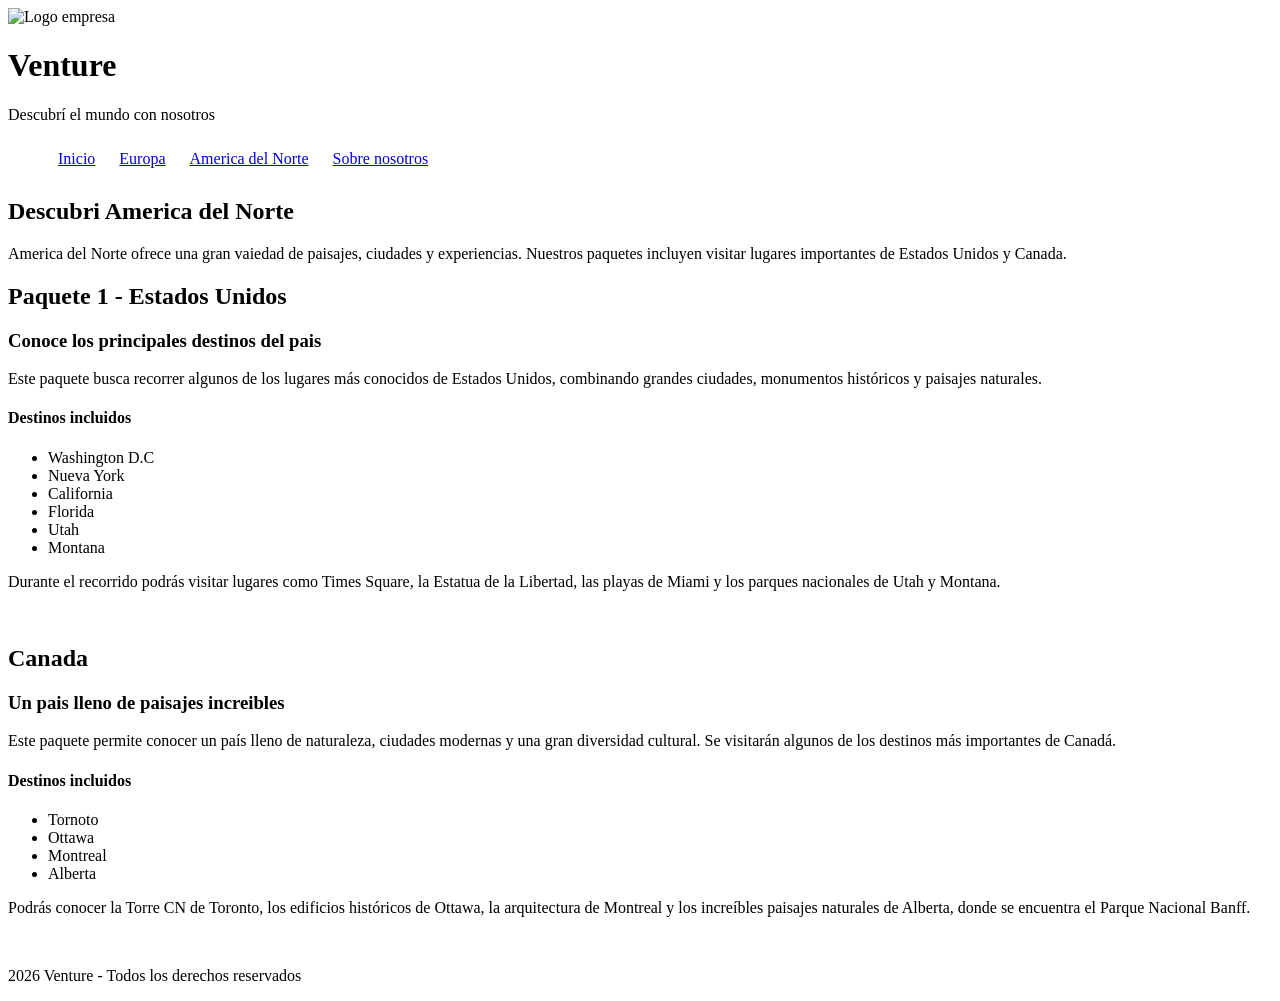
==== america.html @ e34c52a1 "ultima seccion nsotros y footer" ====
<!DOCTYPE html>
<html lang="en">
<head>
    <meta charset="UTF-8">
    <meta name="viewport" content="width=device-width, initial-scale=1.0">
    <title>Venture - América del Norte</title>
    <link rel="stylesheet" href="style.css">
</head>
<body>
    <header>
        <img class="logo" src="" alt="Logo empresa">
        <h1>Venture</h1>
        <p>Descubrí el mundo con nosotros</p>
    </header>
    
    <nav>
        <ul>
            <li class="opcion"><a class="menu" href="index.html">Inicio</a></li>
            <li class="opcion"><a class="menu" href="europa.html">Europa</a></li>
            <li class="opcion"><a class="menu" href="america.html">America del Norte</a></li>
            <li class="opcion"><a class="menu" href="nosotros.html">Sobre nosotros</a></li>
        </ul>
    </nav>
    <main>
        <section id="america">
            <h2>Descubri America del Norte</h2>
            <p>America del Norte ofrece una gran vaiedad de paisajes, ciudades y experiencias. Nuestros paquetes incluyen visitar lugares importantes de Estados Unidos y Canada.</p>
        </section>
        <section id="estados-unidos">
            <h2>Paquete 1 - Estados Unidos</h2>
            <h3>Conoce los principales destinos del pais</h3>
            <p> Este paquete busca recorrer algunos de los lugares más conocidos de Estados Unidos, combinando grandes ciudades, monumentos históricos y paisajes naturales.</p>
            <h4>Destinos incluidos</h4>
            <ul>
                <li>Washington D.C</li>
                <li>Nueva York</li>
                <li>California</li>
                <li>Florida</li>
                <li>Utah</li>
                <li>Montana</li>
            </ul>
            <p>Durante el recorrido podrás visitar lugares como Times Square, la Estatua de la Libertad, las playas de Miami y los parques nacionales de Utah y Montana.</p>
            <img>
        </section>
        <section id="canada">
            <h2>Canada</h2>
            <h3>Un pais lleno de paisajes increibles</h3>
            <p>Este paquete permite conocer un país lleno de naturaleza, ciudades modernas y una gran diversidad cultural. Se visitarán algunos de los destinos más importantes de Canadá.</p>
            <h4>Destinos incluidos</h4>
            <ul>
                <li>Tornoto</li>
                <li>Ottawa</li>
                <li>Montreal</li>
                <li>Alberta</li>
            </ul>
            <p>Podrás conocer la Torre CN de Toronto, los edificios históricos de Ottawa, la arquitectura de Montreal y los increíbles paisajes naturales de Alberta, donde se encuentra el Parque Nacional Banff.</p>
            <img>
        </section>
    </main>
    <footer>
        <p>2026 Venture - Todos los derechos reservados</p>
    </footer>
</body>
</html>
---- style.css ----
.opcion {
    display: inline-block;
    margin: 10px;
}
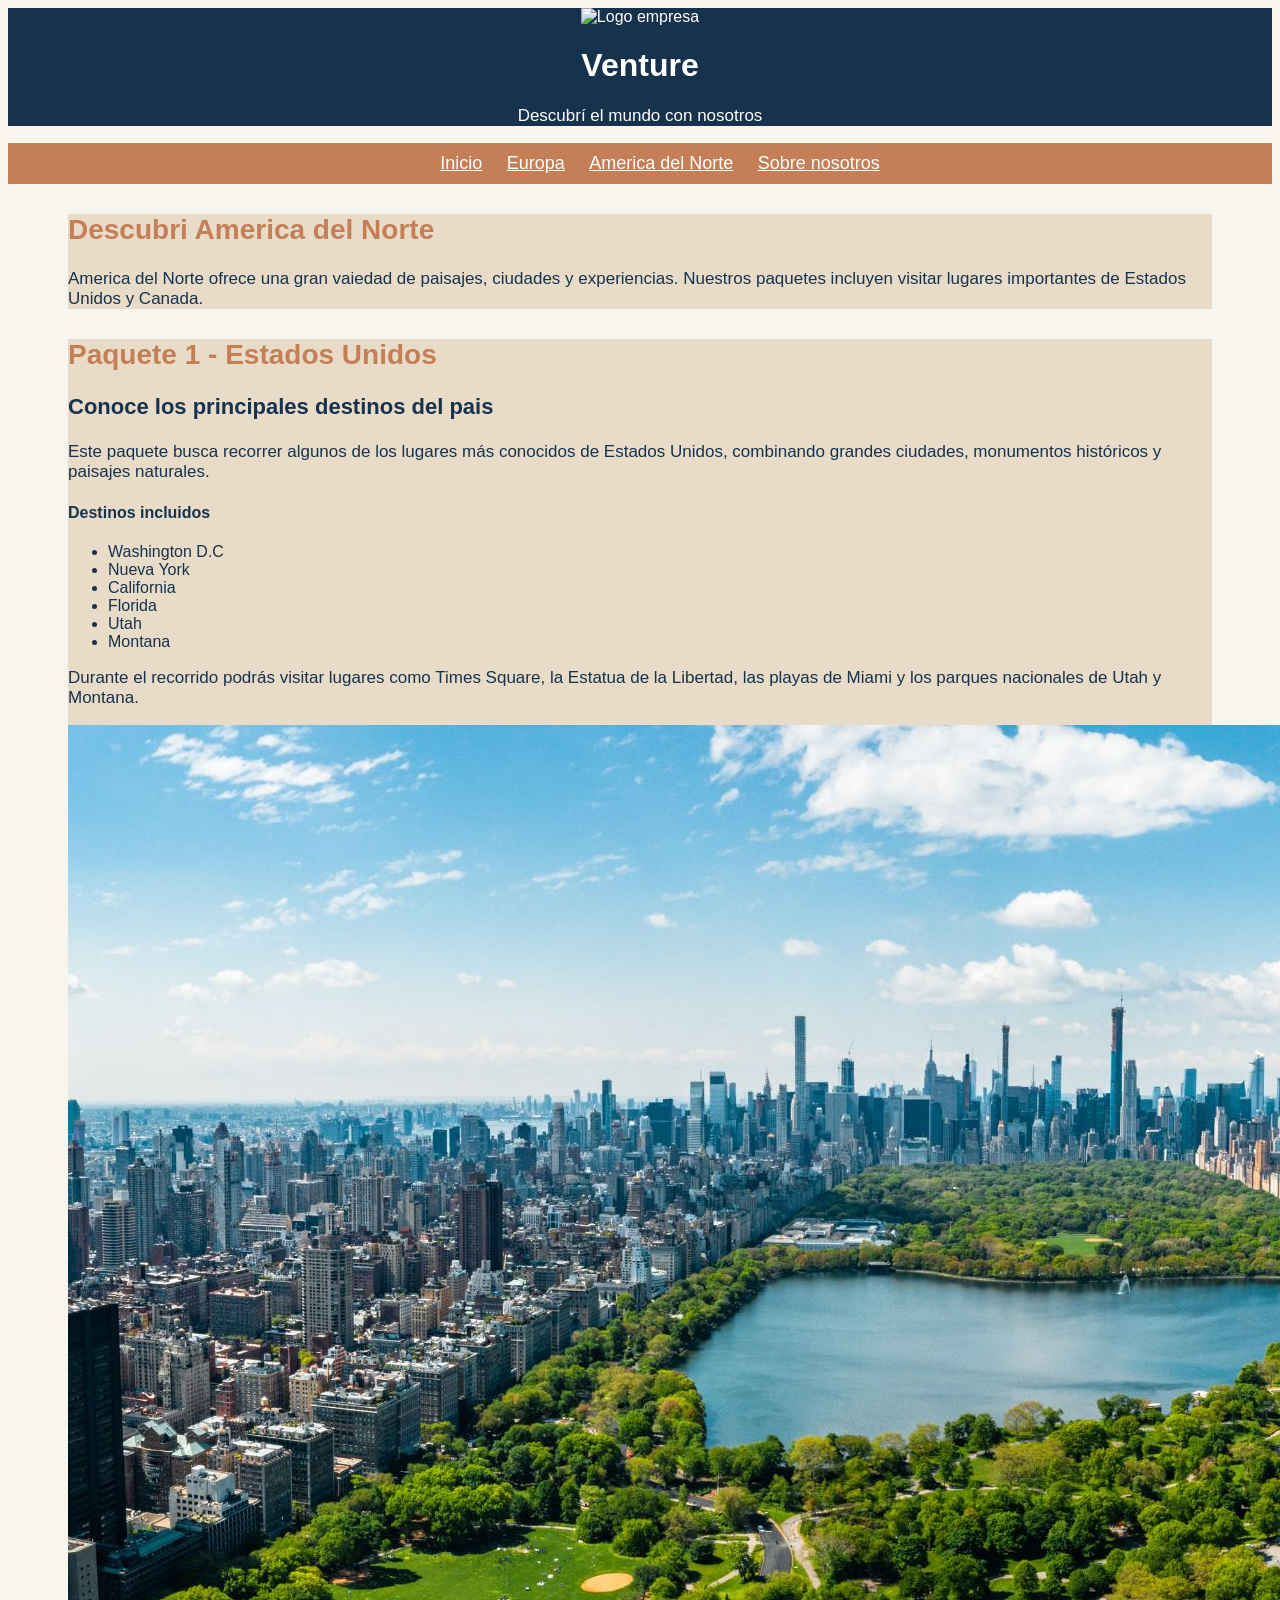
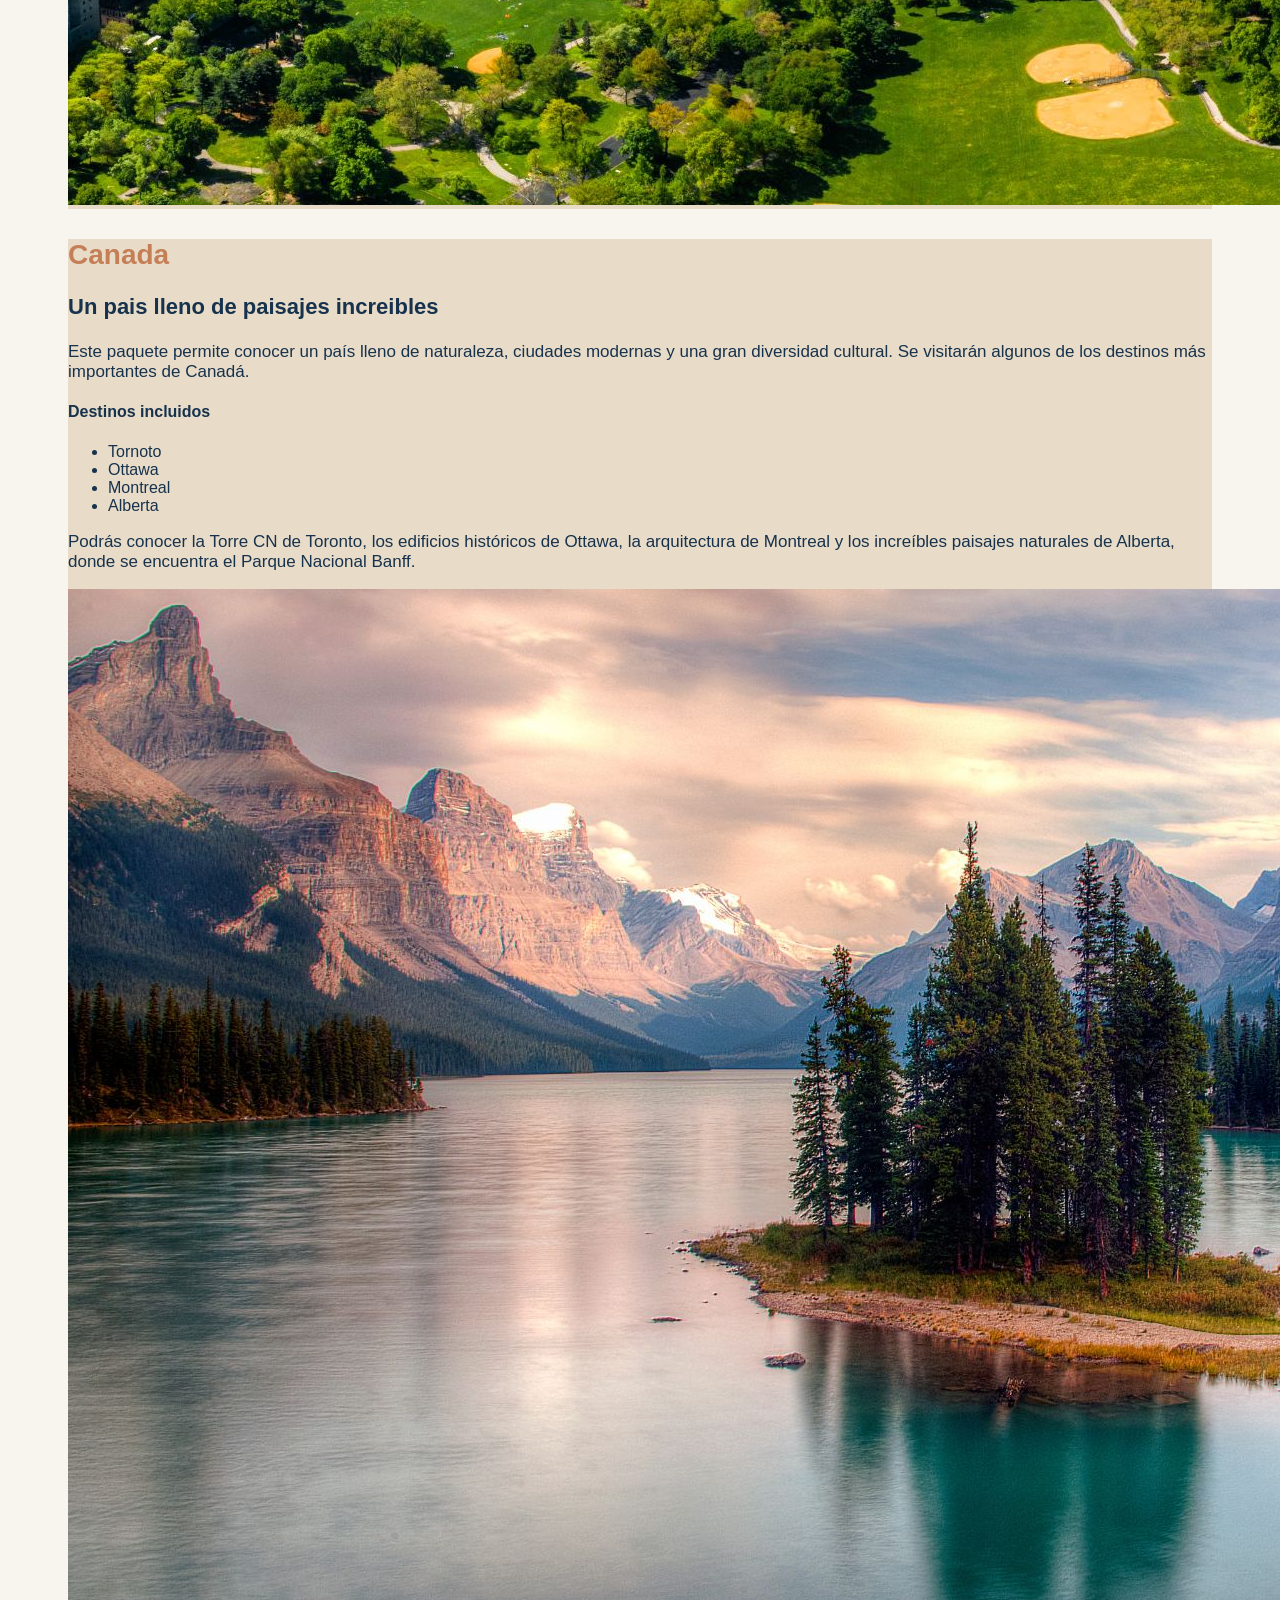
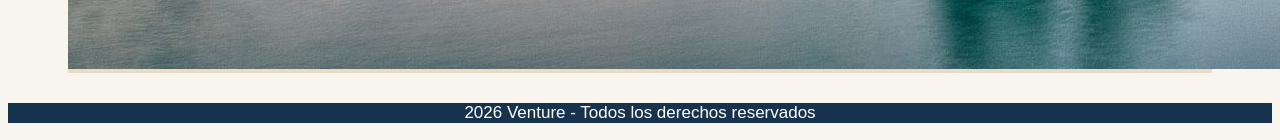
==== commit 50b79a80: "imagenes europay america agregadas" ====
--- a/america.html
+++ b/america.html
@@ -40,7 +40,7 @@
                 <li>Montana</li>
             </ul>
             <p>Durante el recorrido podrás visitar lugares como Times Square, la Estatua de la Libertad, las playas de Miami y los parques nacionales de Utah y Montana.</p>
-            <img>
+            <img src="imagenes/nueva-york.jpg" alt="New York City">
         </section>
         <section id="canada">
             <h2>Canada</h2>
@@ -54,7 +54,7 @@
                 <li>Alberta</li>
             </ul>
             <p>Podrás conocer la Torre CN de Toronto, los edificios históricos de Ottawa, la arquitectura de Montreal y los increíbles paisajes naturales de Alberta, donde se encuentra el Parque Nacional Banff.</p>
-            <img>
+            <img src="imagenes/alberta.jpg" alt="Canada,alberta">
         </section>
     </main>
     <footer>
--- a/style.css
+++ b/style.css
@@ -1,4 +1,48 @@
 .opcion {
     display: inline-block;
     margin: 10px;
+}
+body {
+    background-color: #f8f5ef;
+    color: #17324D;
+    font-family: Arial;
+}
+header{
+    background-color: #17324D;
+    color:white;
+    text-align: center;
+}
+nav {
+    background-color: #C47F57;
+    text-align: center;
+}
+.menu{
+    color: white;
+    font-size: 18px;
+}
+main{
+    margin: 30px;
+}
+section {
+    background-color: #E8DCC8;
+    margin: 30px;
+}
+h2 {
+    color: #C47F57;
+    font-size: 28px;
+}
+h3 {
+    color: #17324D;
+    font-size: 22px;
+}
+p{
+    font-size: 17px;
+}
+footer {
+    background-color: #17324D;
+    color:white;
+    text-align: center;
+}
+footer p {
+    text-align: center;
 }
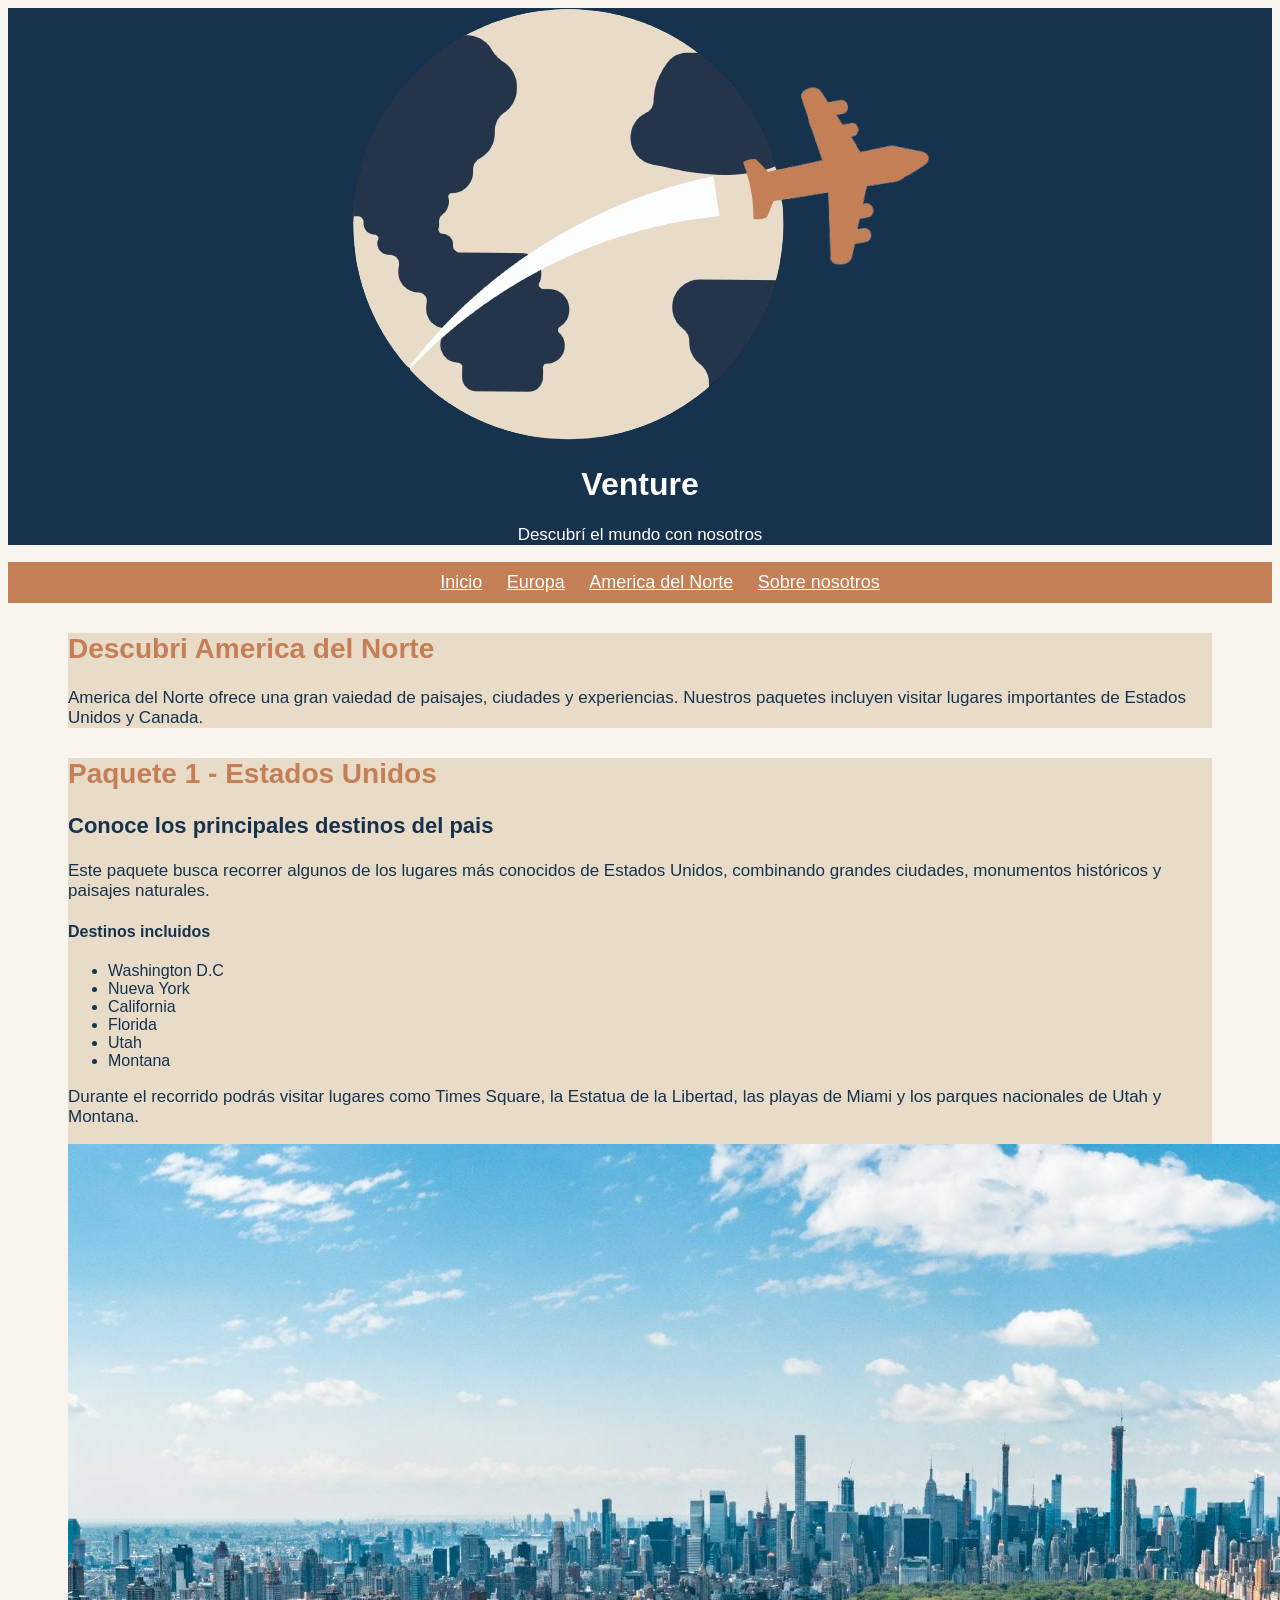
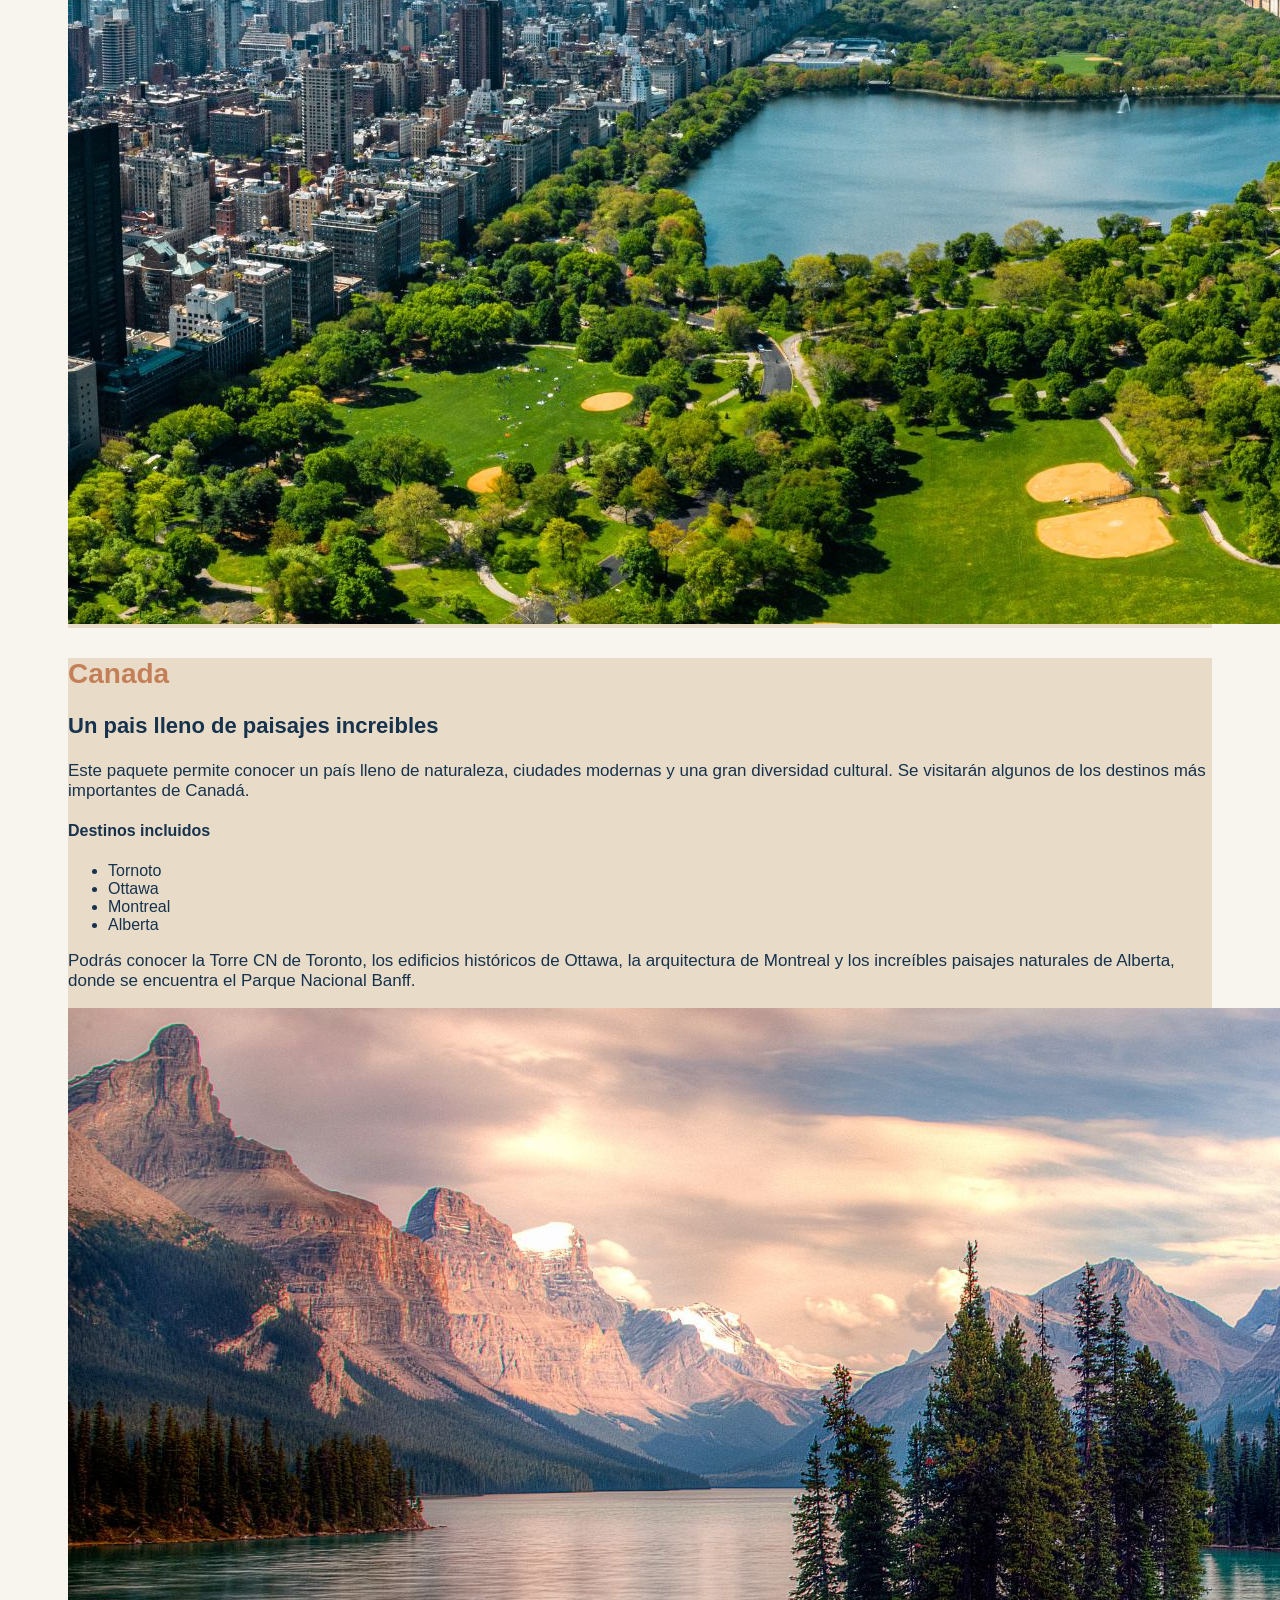
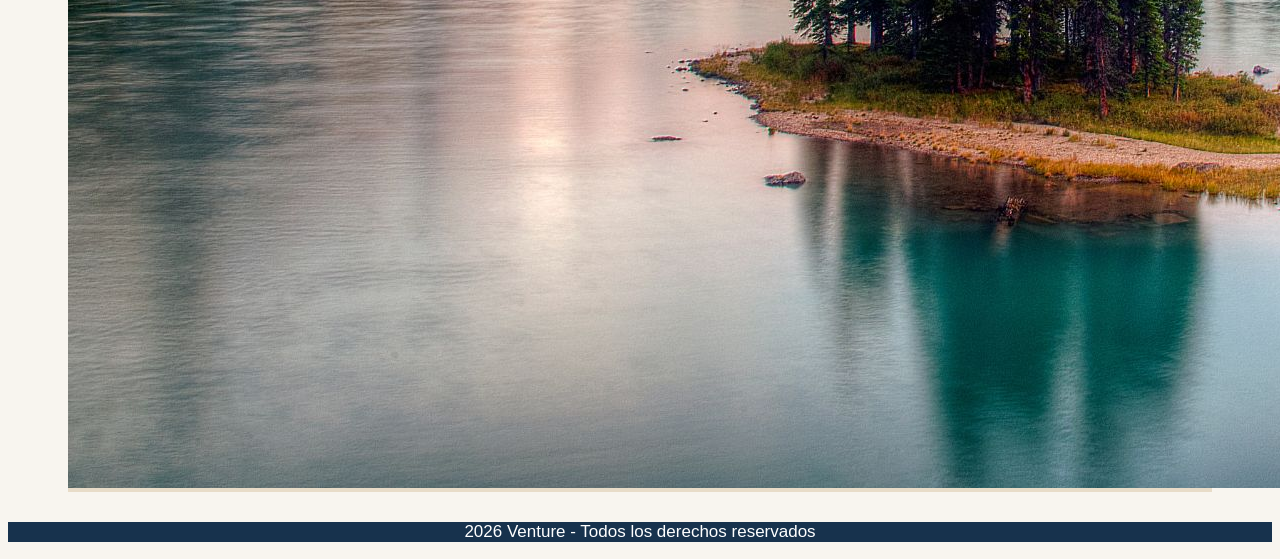
==== commit 3eb9a0d2: "se agrego el logo" ====
--- a/america.html
+++ b/america.html
@@ -8,7 +8,7 @@
 </head>
 <body>
     <header>
-        <img class="logo" src="" alt="Logo empresa">
+        <img class="logo" src="imagenes/logo.png" alt="Logo empresa">
         <h1>Venture</h1>
         <p>Descubrí el mundo con nosotros</p>
     </header>
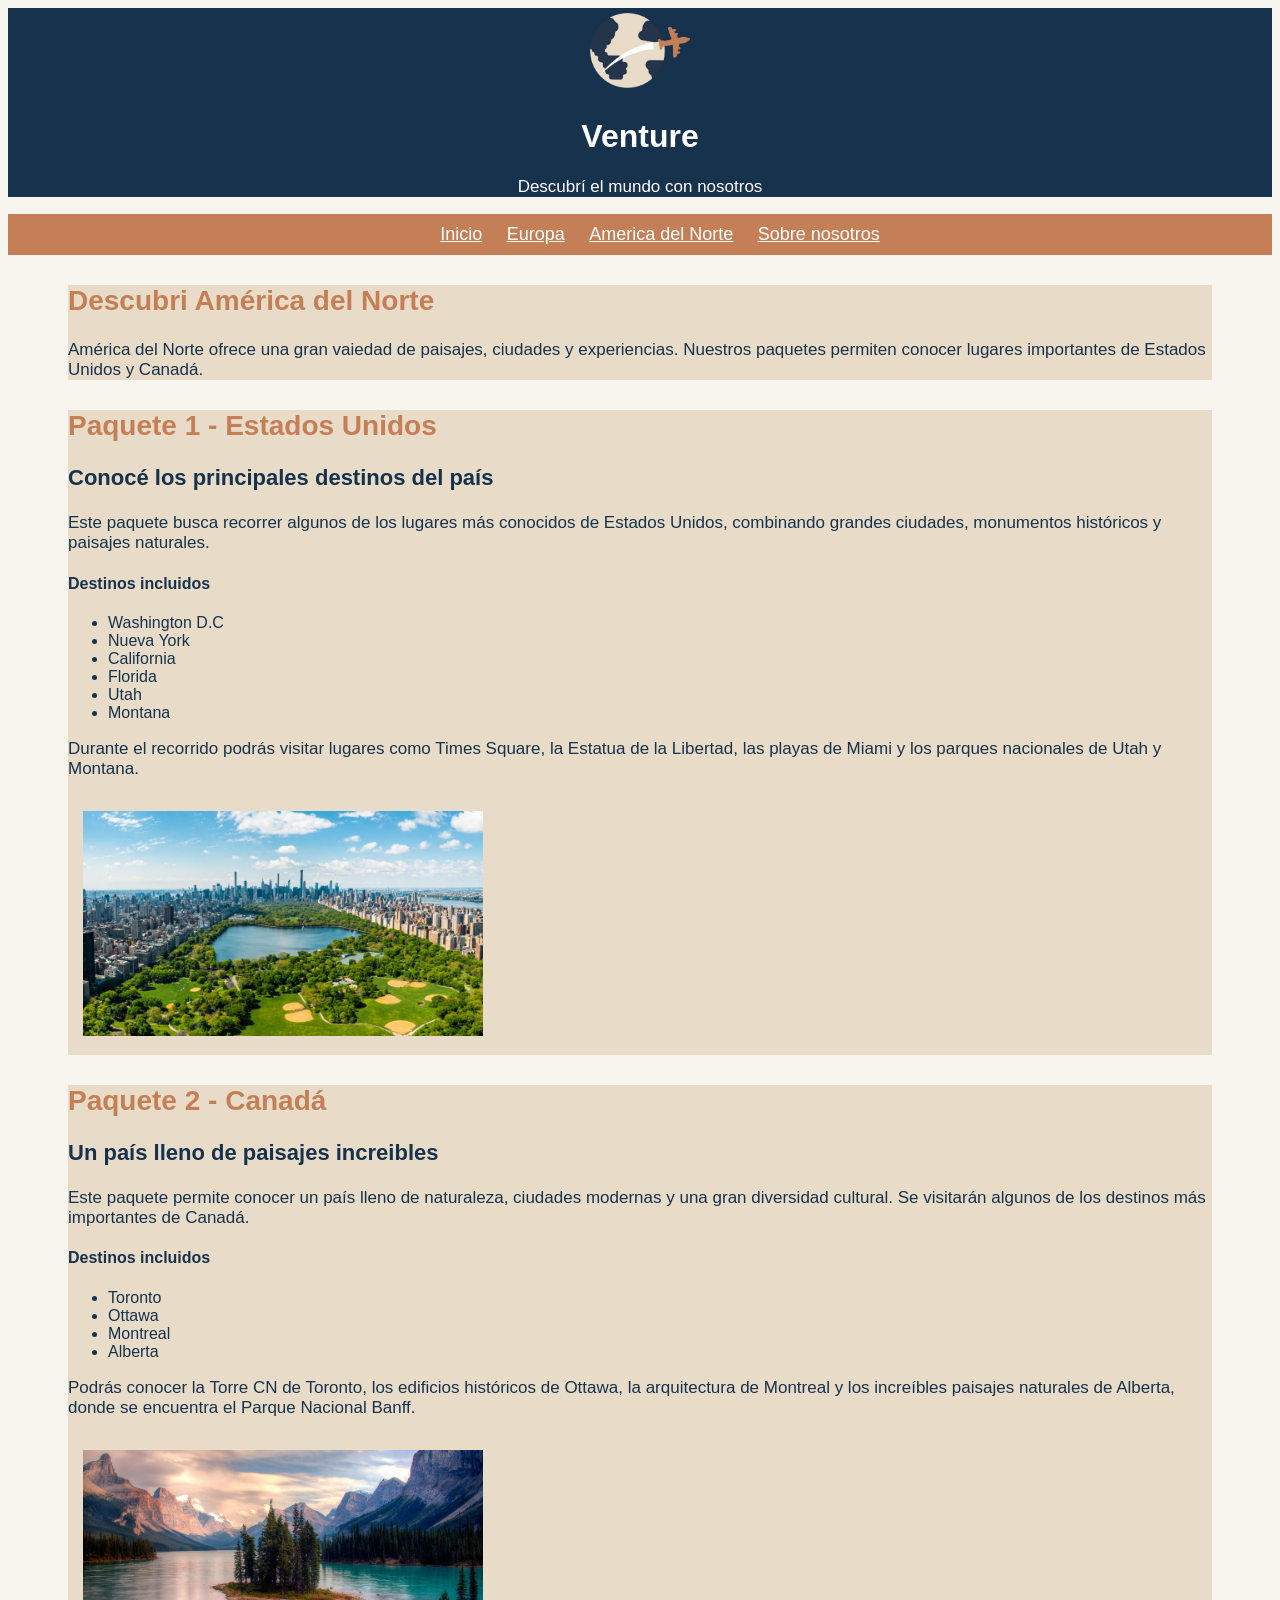
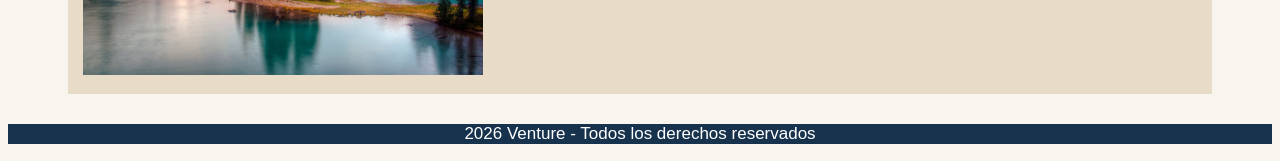
==== commit 78321b5b: "errores de ortografia corregidos en todos los html" ====
--- a/america.html
+++ b/america.html
@@ -23,12 +23,12 @@
     </nav>
     <main>
         <section id="america">
-            <h2>Descubri America del Norte</h2>
-            <p>America del Norte ofrece una gran vaiedad de paisajes, ciudades y experiencias. Nuestros paquetes incluyen visitar lugares importantes de Estados Unidos y Canada.</p>
+            <h2>Descubri América del Norte</h2>
+            <p>América del Norte ofrece una gran vaiedad de paisajes, ciudades y experiencias. Nuestros paquetes permiten conocer lugares importantes de Estados Unidos y Canadá.</p>
         </section>
         <section id="estados-unidos">
             <h2>Paquete 1 - Estados Unidos</h2>
-            <h3>Conoce los principales destinos del pais</h3>
+            <h3>Conocé los principales destinos del país</h3>
             <p> Este paquete busca recorrer algunos de los lugares más conocidos de Estados Unidos, combinando grandes ciudades, monumentos históricos y paisajes naturales.</p>
             <h4>Destinos incluidos</h4>
             <ul>
@@ -43,12 +43,12 @@
             <img src="imagenes/nueva-york.jpg" alt="New York City">
         </section>
         <section id="canada">
-            <h2>Canada</h2>
-            <h3>Un pais lleno de paisajes increibles</h3>
+            <h2>Paquete 2 - Canadá</h2>
+            <h3>Un país lleno de paisajes increibles</h3>
             <p>Este paquete permite conocer un país lleno de naturaleza, ciudades modernas y una gran diversidad cultural. Se visitarán algunos de los destinos más importantes de Canadá.</p>
             <h4>Destinos incluidos</h4>
             <ul>
-                <li>Tornoto</li>
+                <li>Toronto</li>
                 <li>Ottawa</li>
                 <li>Montreal</li>
                 <li>Alberta</li>
--- a/style.css
+++ b/style.css
@@ -45,4 +45,12 @@
 }
 footer p {
     text-align: center;
+}
+.logo {
+    width: 100px;
+    margin: 5px;
+}
+img {
+    width: 400px;
+    margin: 15px;
 }
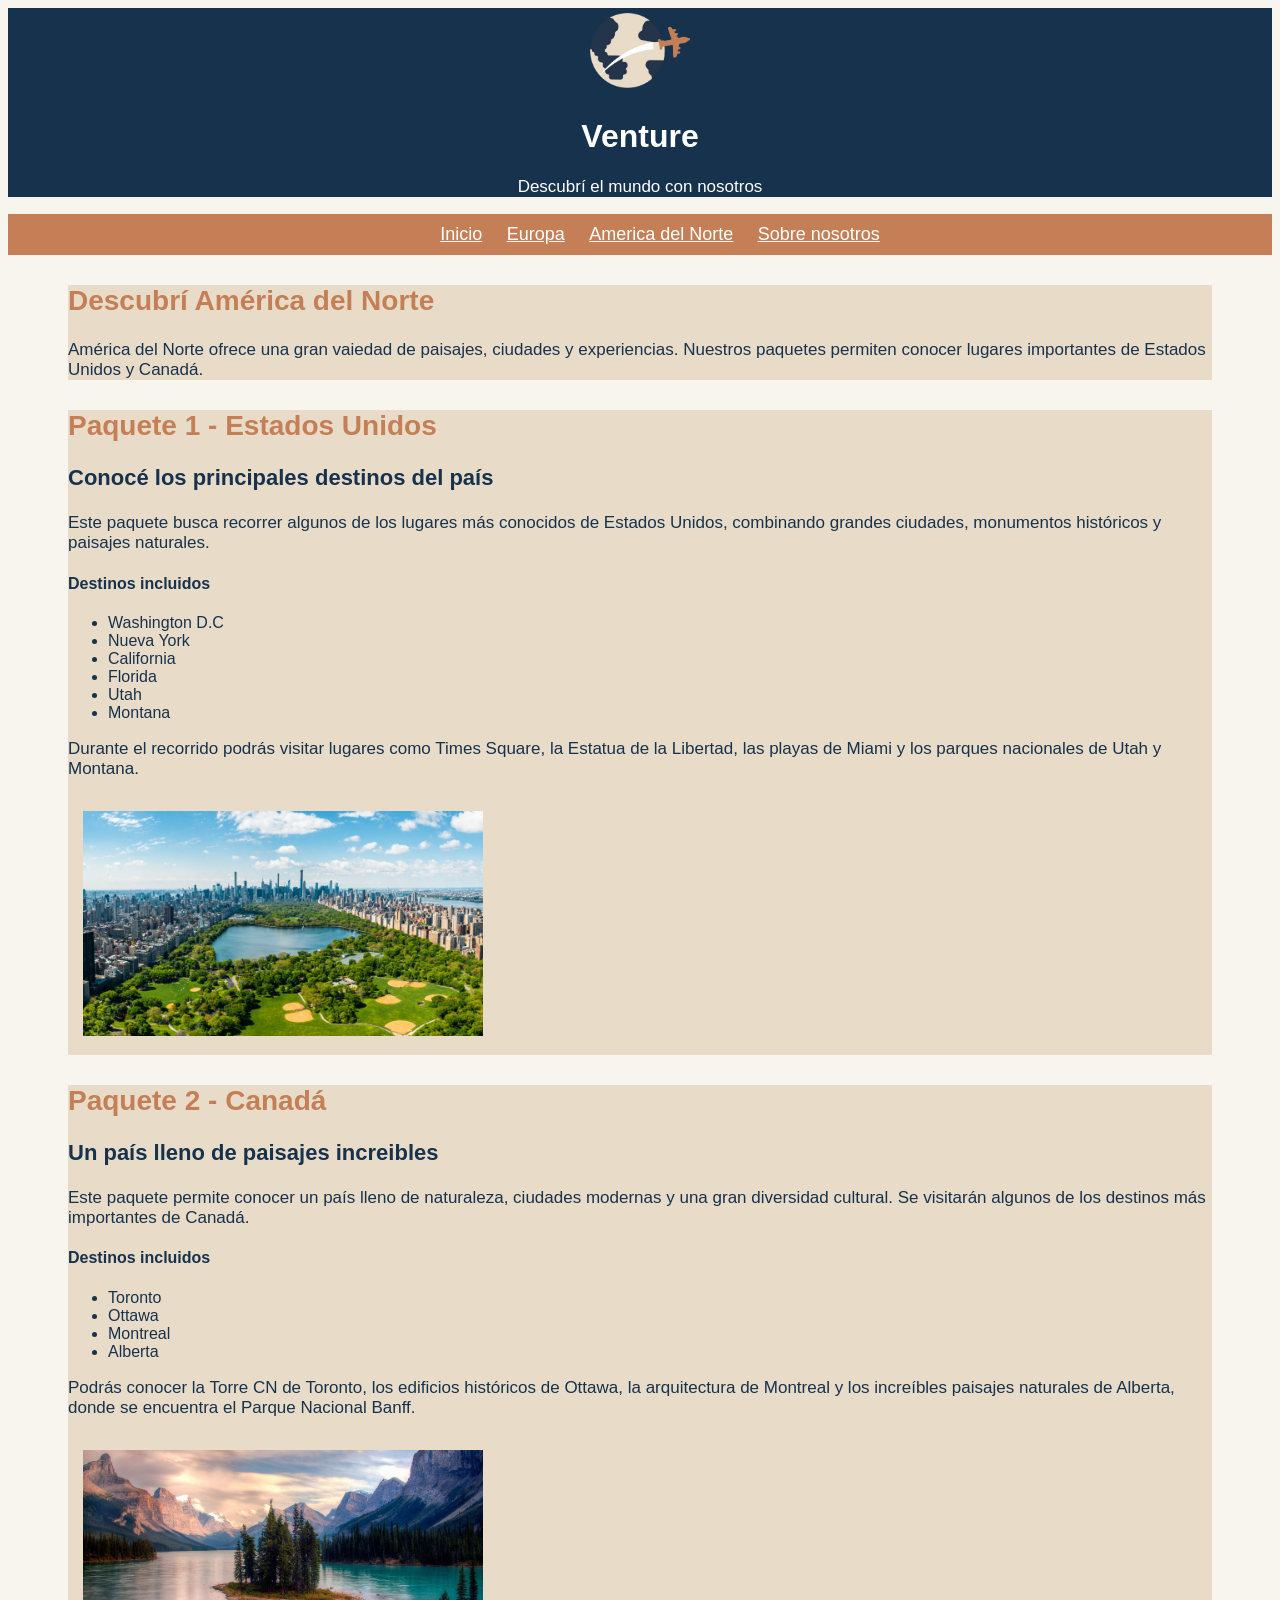
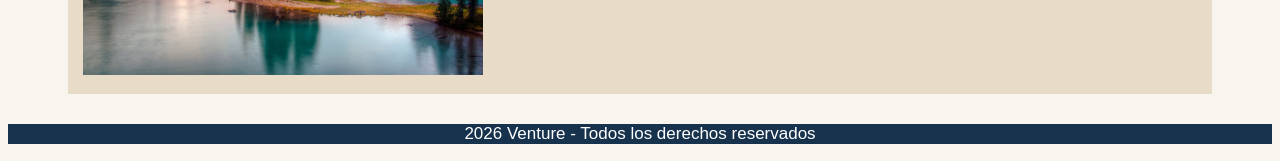
==== commit fb26cb2e: "error ort descubri" ====
--- a/america.html
+++ b/america.html
@@ -23,7 +23,7 @@
     </nav>
     <main>
         <section id="america">
-            <h2>Descubri América del Norte</h2>
+            <h2>Descubrí América del Norte</h2>
             <p>América del Norte ofrece una gran vaiedad de paisajes, ciudades y experiencias. Nuestros paquetes permiten conocer lugares importantes de Estados Unidos y Canadá.</p>
         </section>
         <section id="estados-unidos">
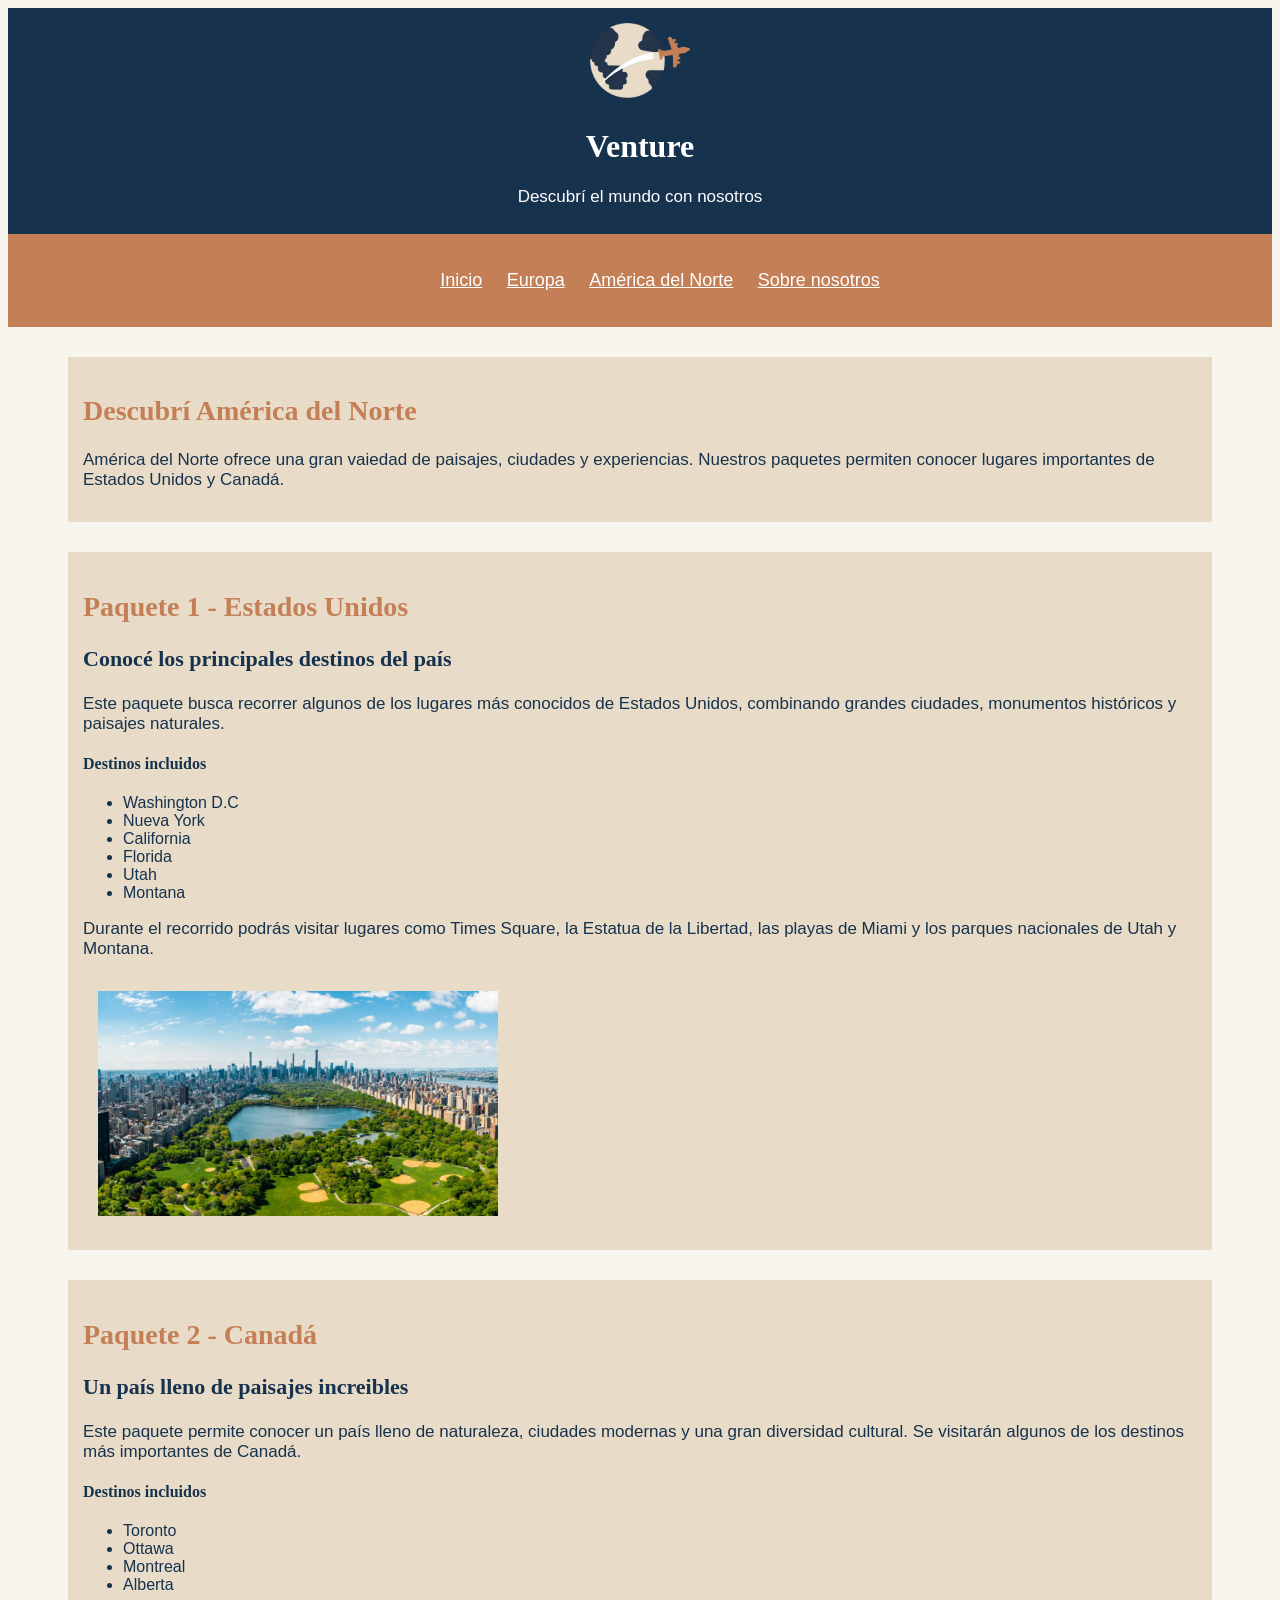
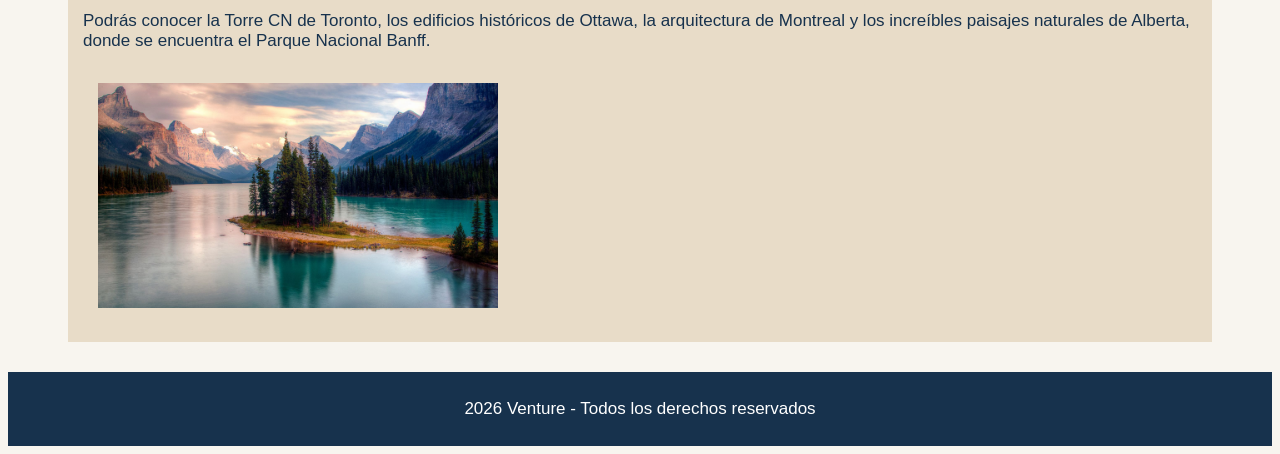
==== commit 42b62873: "se agrego padding" ====
--- a/america.html
+++ b/america.html
@@ -17,7 +17,7 @@
         <ul>
             <li class="opcion"><a class="menu" href="index.html">Inicio</a></li>
             <li class="opcion"><a class="menu" href="europa.html">Europa</a></li>
-            <li class="opcion"><a class="menu" href="america.html">America del Norte</a></li>
+            <li class="opcion"><a class="menu" href="america.html">América del Norte</a></li>
             <li class="opcion"><a class="menu" href="nosotros.html">Sobre nosotros</a></li>
         </ul>
     </nav>
--- a/style.css
+++ b/style.css
@@ -5,16 +5,18 @@
 body {
     background-color: #f8f5ef;
     color: #17324D;
-    font-family: Arial;
+    font-family: 'Segoe UI', Tahoma, Geneva, Verdana, sans-serif;
 }
 header{
     background-color: #17324D;
     color:white;
     text-align: center;
+    padding: 10px;
 }
 nav {
     background-color: #C47F57;
     text-align: center;
+    padding: 10px;
 }
 .menu{
     color: white;
@@ -26,6 +28,7 @@
 section {
     background-color: #E8DCC8;
     margin: 30px;
+    padding: 15px;
 }
 h2 {
     color: #C47F57;
@@ -42,6 +45,7 @@
     background-color: #17324D;
     color:white;
     text-align: center;
+    padding: 10px;
 }
 footer p {
     text-align: center;
@@ -53,4 +57,7 @@
 img {
     width: 400px;
     margin: 15px;
+}
+h1, h2, h3, h4 {
+    font-family: Georgia;
 }
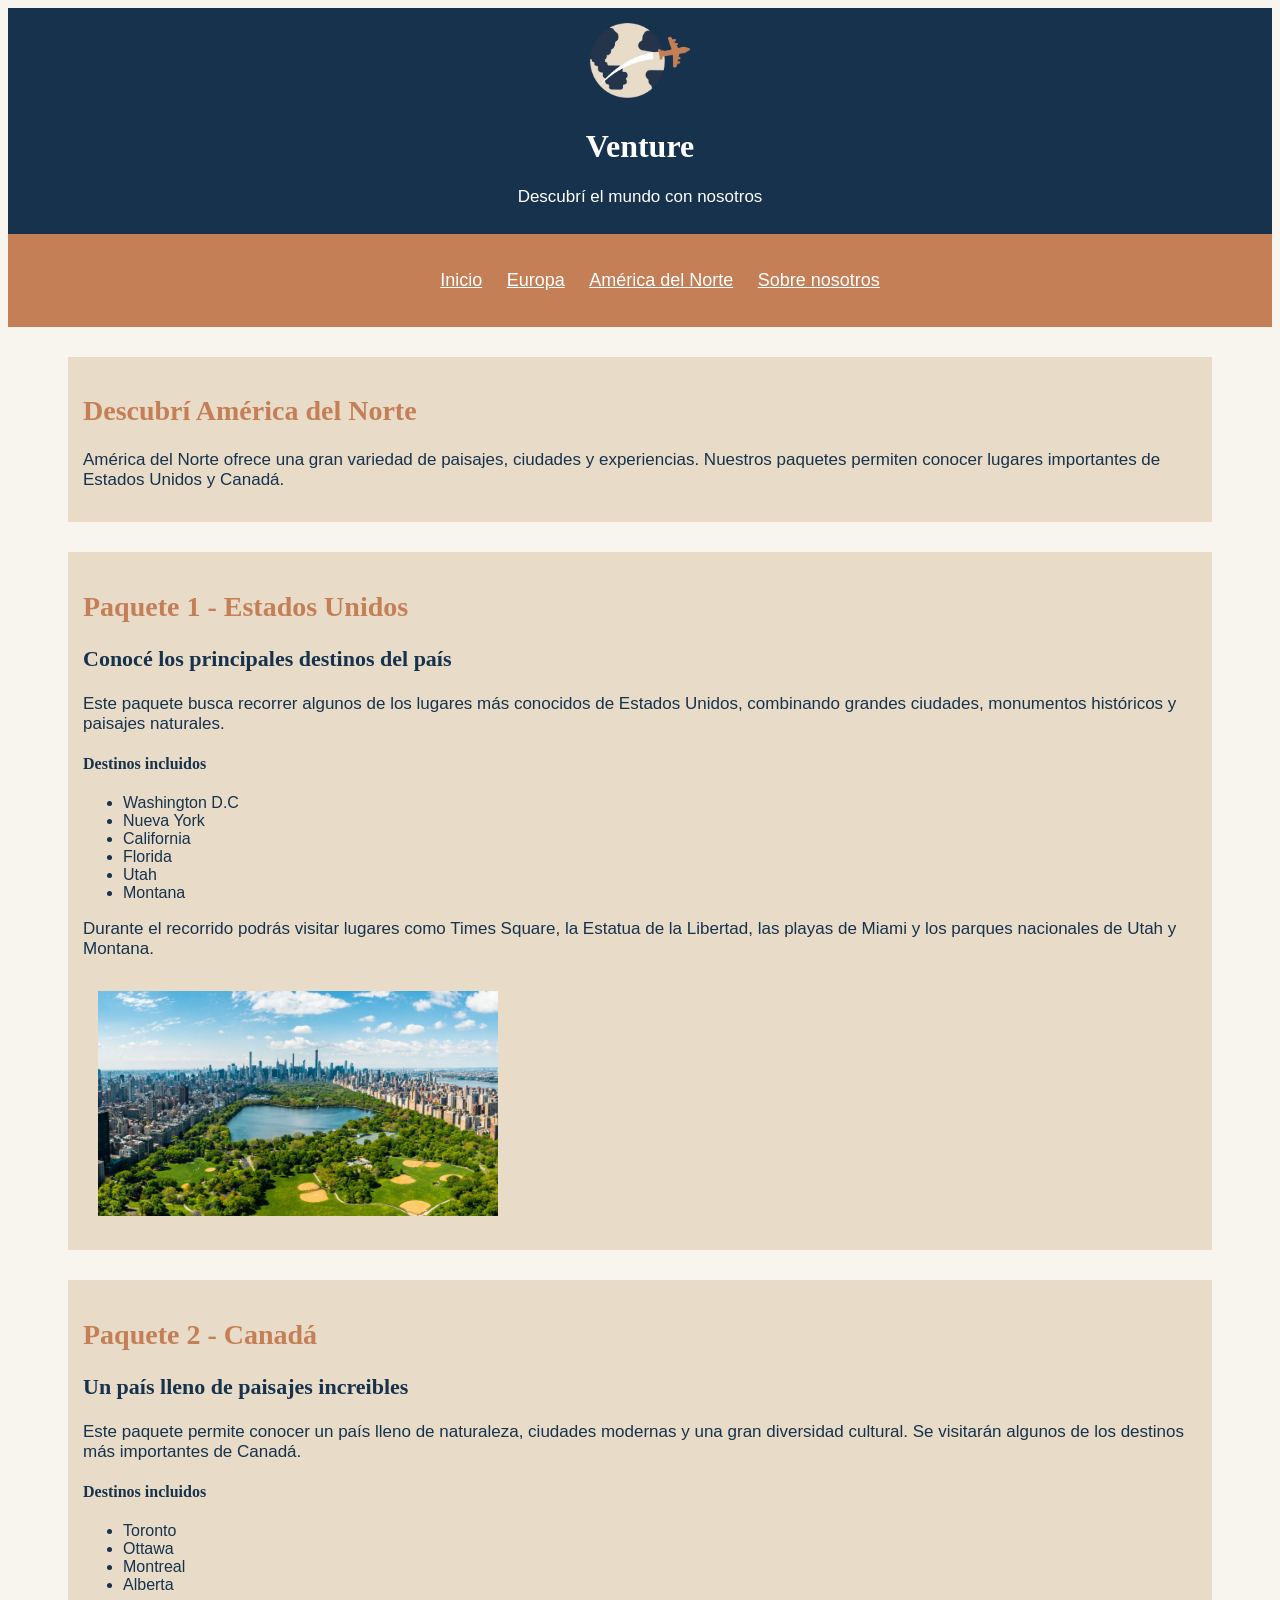
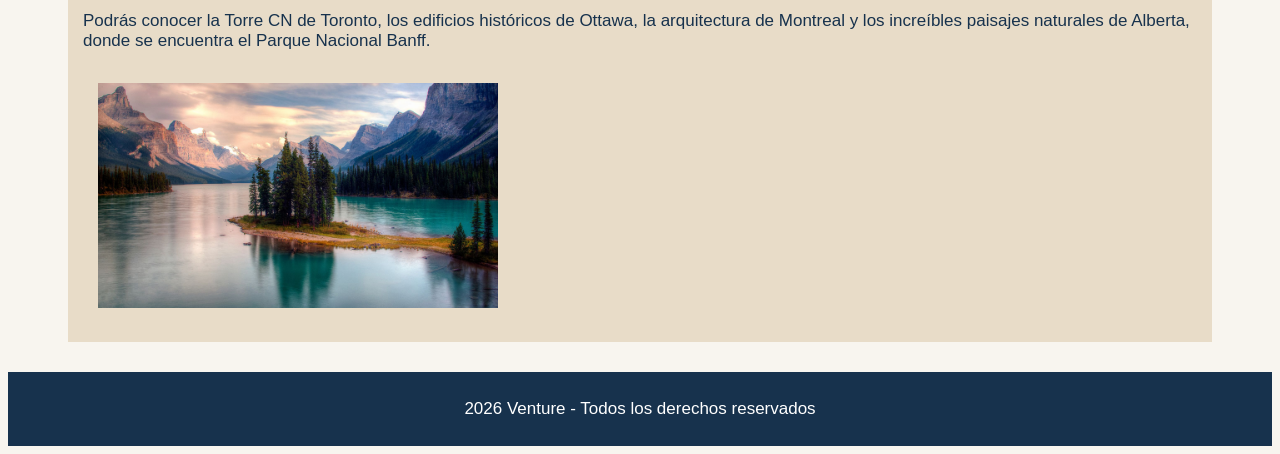
==== commit ec9bcf96: "ortografia" ====
--- a/america.html
+++ b/america.html
@@ -24,7 +24,7 @@
     <main>
         <section id="america">
             <h2>Descubrí América del Norte</h2>
-            <p>América del Norte ofrece una gran vaiedad de paisajes, ciudades y experiencias. Nuestros paquetes permiten conocer lugares importantes de Estados Unidos y Canadá.</p>
+            <p>América del Norte ofrece una gran variedad de paisajes, ciudades y experiencias. Nuestros paquetes permiten conocer lugares importantes de Estados Unidos y Canadá.</p>
         </section>
         <section id="estados-unidos">
             <h2>Paquete 1 - Estados Unidos</h2>
--- a/style.css
+++ b/style.css
@@ -60,4 +60,7 @@
 }
 h1, h2, h3, h4 {
     font-family: Georgia;
+}
+header p{
+    margin-top: 3px;
 }
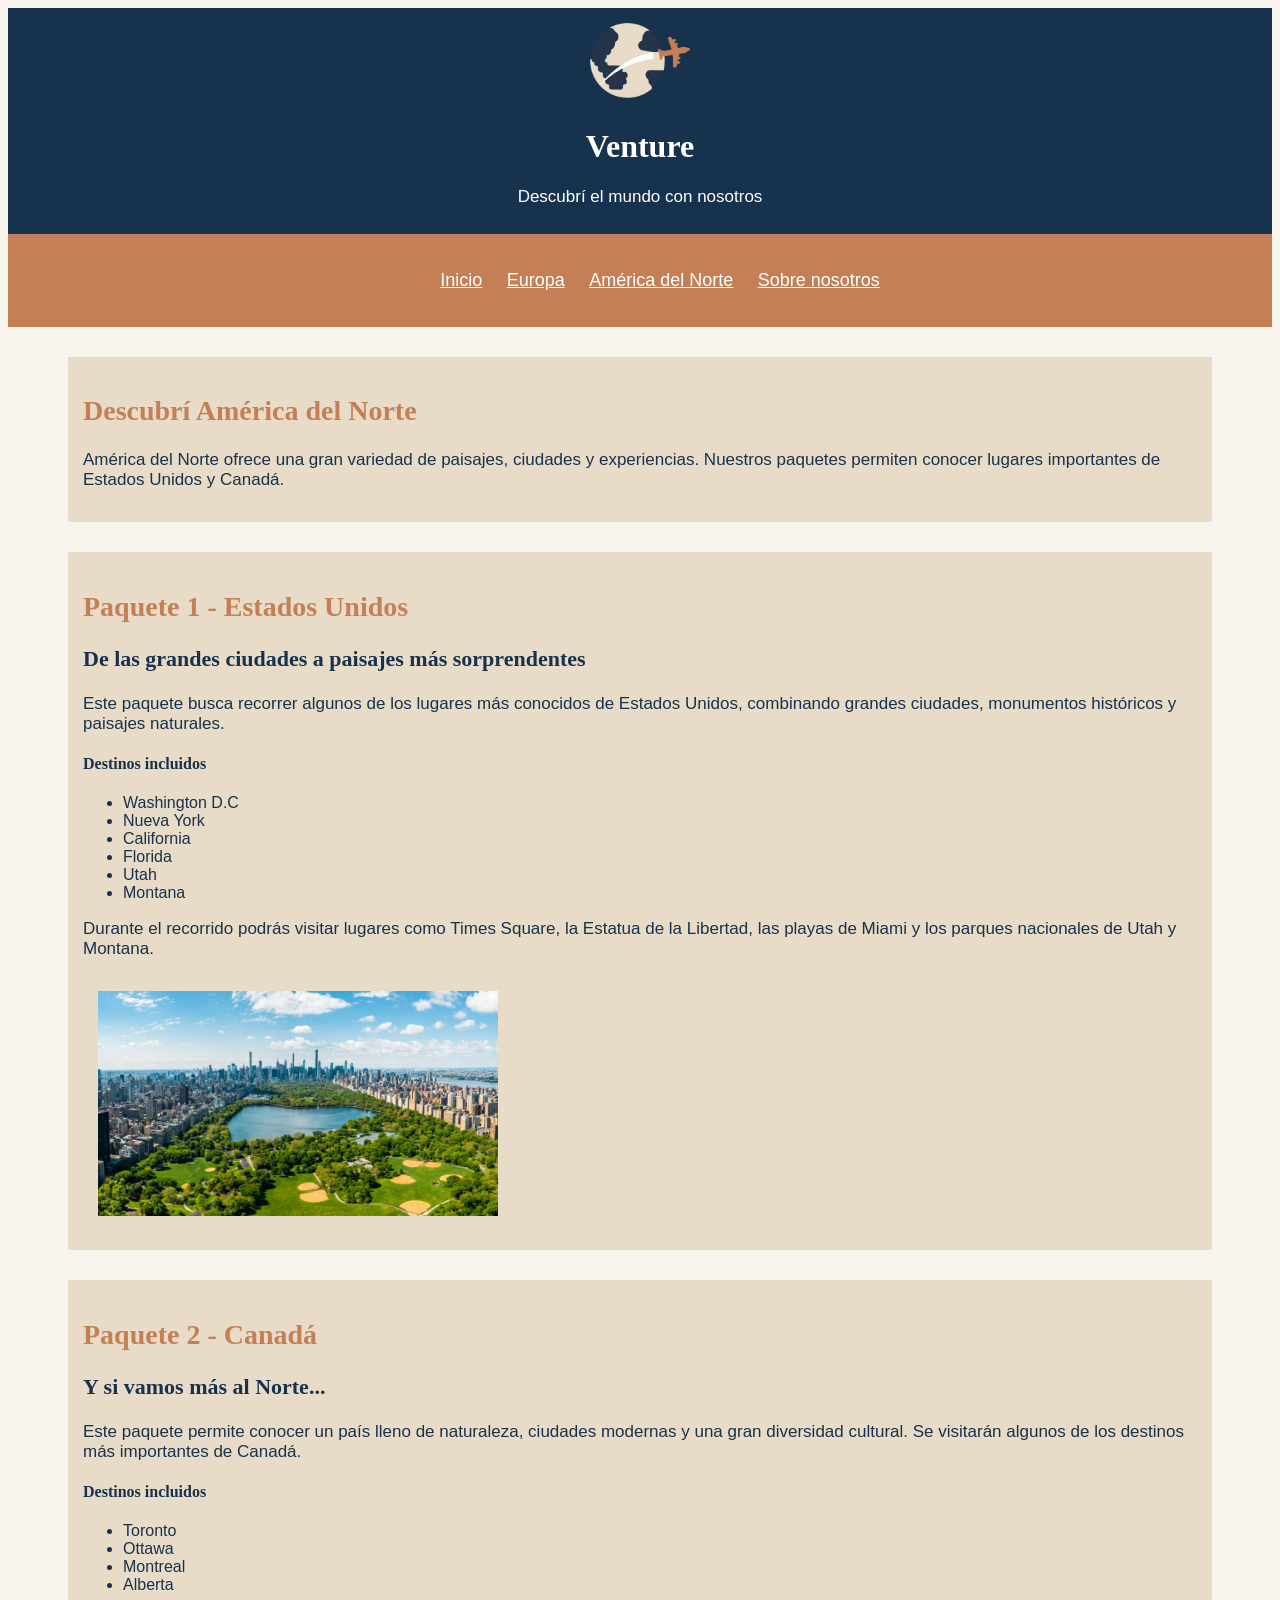
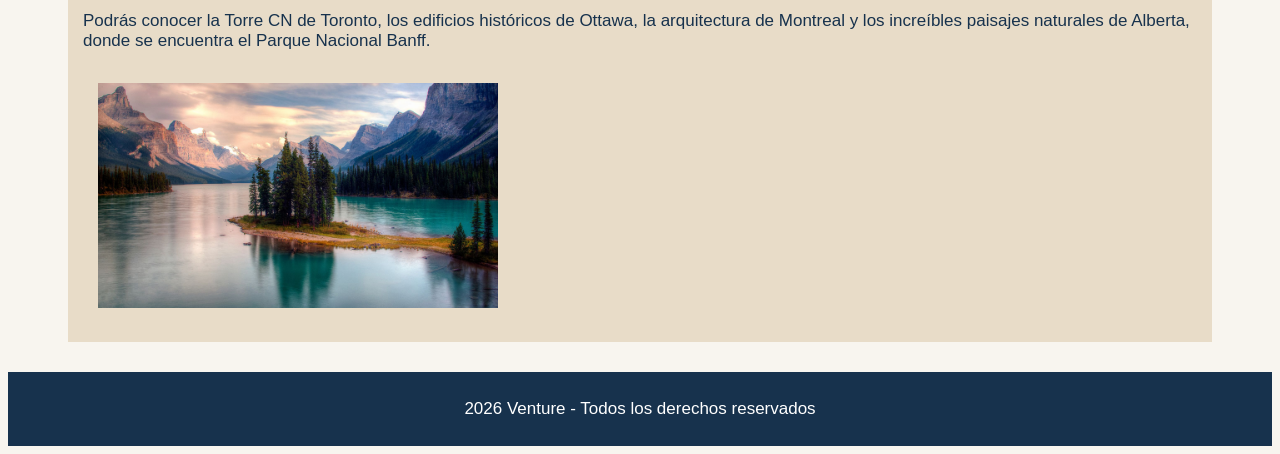
==== commit b4a355f6: "ambos h3 de america cambiados" ====
--- a/america.html
+++ b/america.html
@@ -28,7 +28,7 @@
         </section>
         <section id="estados-unidos">
             <h2>Paquete 1 - Estados Unidos</h2>
-            <h3>Conocé los principales destinos del país</h3>
+            <h3>De las grandes ciudades a paisajes más sorprendentes</h3>
             <p> Este paquete busca recorrer algunos de los lugares más conocidos de Estados Unidos, combinando grandes ciudades, monumentos históricos y paisajes naturales.</p>
             <h4>Destinos incluidos</h4>
             <ul>
@@ -44,7 +44,7 @@
         </section>
         <section id="canada">
             <h2>Paquete 2 - Canadá</h2>
-            <h3>Un país lleno de paisajes increibles</h3>
+            <h3>Y si vamos más al Norte...</h3>
             <p>Este paquete permite conocer un país lleno de naturaleza, ciudades modernas y una gran diversidad cultural. Se visitarán algunos de los destinos más importantes de Canadá.</p>
             <h4>Destinos incluidos</h4>
             <ul>
